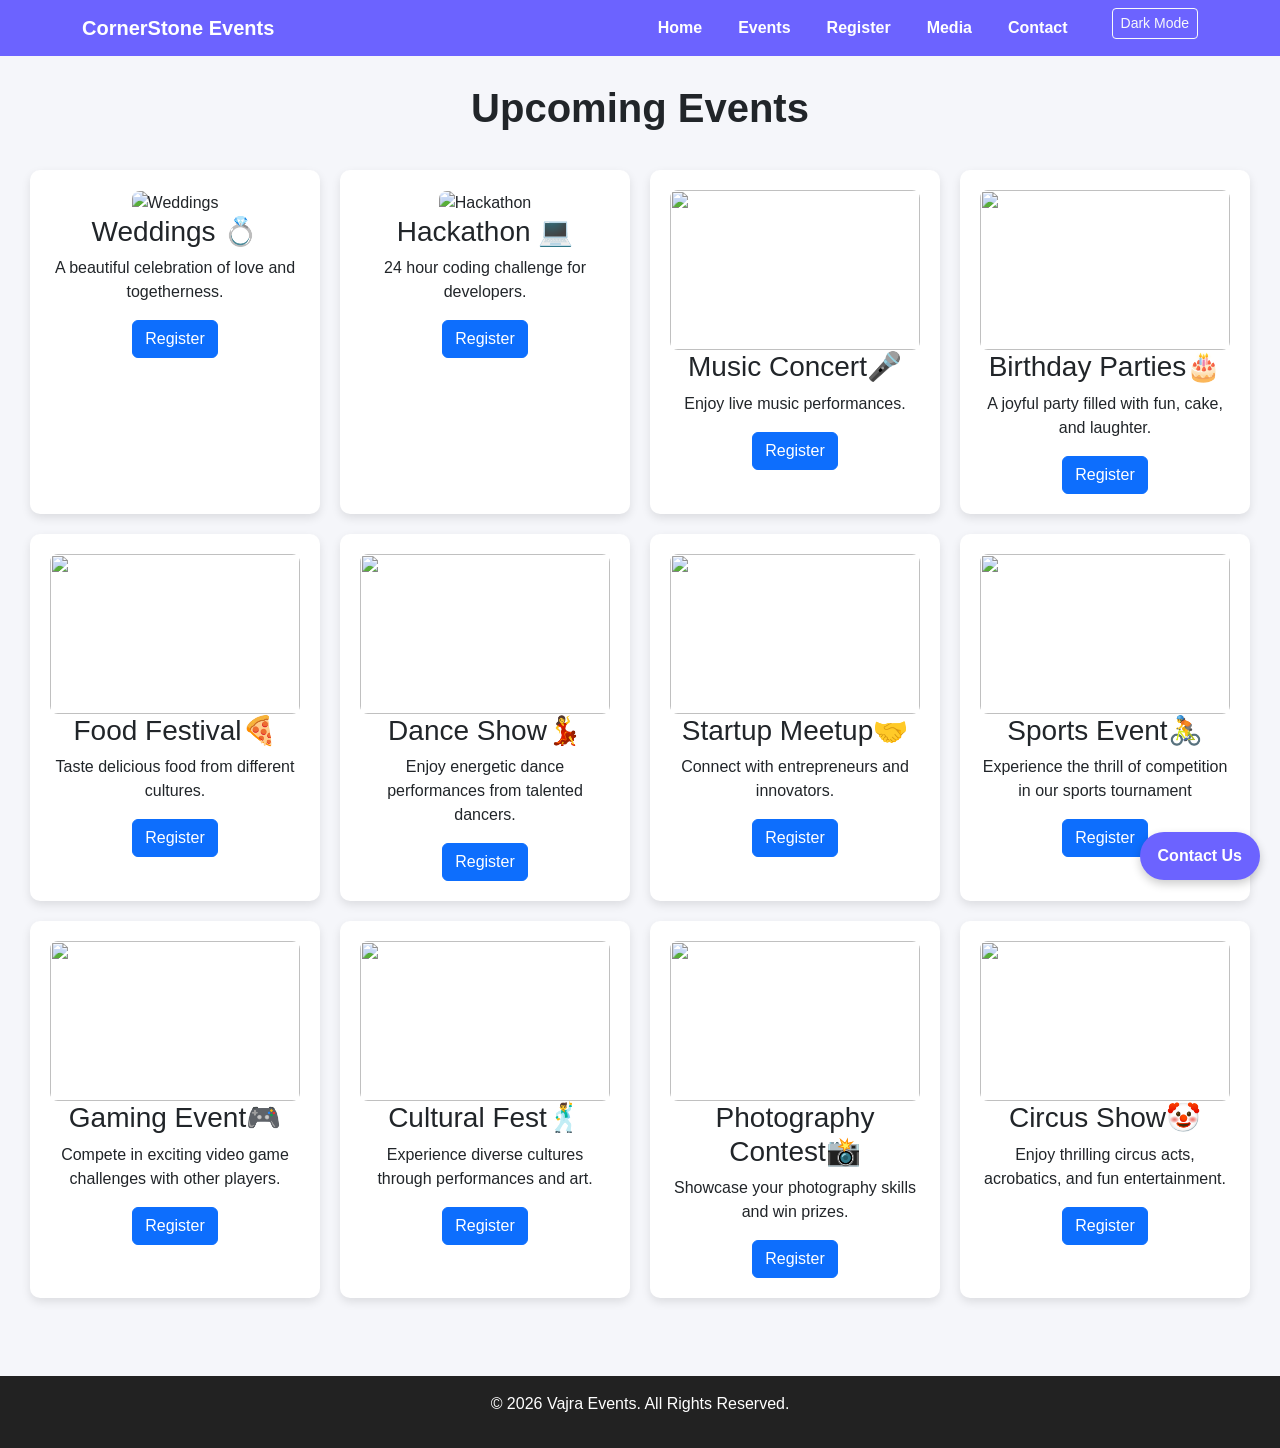
==== events.html @ 29a8940f "Add files via upload" ====
<!DOCTYPE html>
<html lang="en">
<head>
    <meta charset="UTF-8">
    <meta name="viewport" content="width=device-width, initial-scale=1.0">
    <title>Vajra Events | Events</title>
    <link href="https://cdn.jsdelivr.net/npm/bootstrap@5.3.2/dist/css/bootstrap.min.css" rel="stylesheet">
    <link rel="stylesheet" href="style.css">
</head>
<body>

<!-- Navbar -->
<nav class="navbar navbar-expand-lg navbar-dark">
    <div class="container">
        <a class="navbar-brand" href="index.html">CornerStone Events</a>
        <button class="navbar-toggler" type="button" data-bs-toggle="collapse" data-bs-target="#navMenu">
            <span class="navbar-toggler-icon"></span>
        </button>
        <div class="collapse navbar-collapse" id="navMenu">
            <ul class="navbar-nav ms-auto">
                <li class="nav-item"><a class="nav-link" href="index.html">Home</a></li>
                <li class="nav-item"><a class="nav-link active" href="events.html">Events</a></li>
                <li class="nav-item"><a class="nav-link" href="register.html">Register</a></li>
                <li class="nav-item"><a class="nav-link" href="media.html">Media</a></li>
                <li class="nav-item"><a class="nav-link" href="contact.html">Contact</a></li>
                <li class="nav-item ms-3">
                    <button id="themeBtn" class="btn btn-outline-light btn-sm">Dark Mode</button>
                </li>
            </ul>
        </div>
    </div>
</nav>

<h1 class="title mt-4">Upcoming Events</h1>

<div class="event-grid">
<div class="event-card">
<img src="https://storage.unitedwebnetwork.com/files/1189/8c654d5a025b390c5c08a782078a3b62.png" alt="Weddings">
<h3>Weddings 💍</h3>
<p>A beautiful celebration of love and togetherness.</p>
<a href="register.html" class="btn btn-primary">Register</a>
</div>
<div class="event-card">
<img src="https://files-scs-prod.s3-ap-southeast-1.amazonaws.com/public/images/1680146921726_Hackathon%20Singapore%20Header%20Image.jpg" alt="Hackathon">
<h3>Hackathon 💻</h3>
<p>24 hour coding challenge for developers.</p>
<a href="register.html" class="btn btn-primary">Register</a>
</div>
    
<div class="event-card">
<img src="https://www.musicplus.in/wp-content/uploads/2025/01/Colplay-BMS_musicplus.jpg">
<h3>Music Concert🎤</h3>
<p>Enjoy live music performances.</p>
 <a href="register.html" class="btn btn-primary">Register</a>
</div>

<div class="event-card">
<img src="https://encrypted-tbn0.gstatic.com/images?q=tbn:ANd9GcQK1ip2n1jhJsGO4JB0xkMAZ8TscZ02x8-OOw&s">
<h3>Birthday Parties🎂</h3>
<p>A joyful party filled with fun, cake, and laughter.</p>
 <a href="register.html" class="btn btn-primary">Register</a>
</div>

<div class="event-card">
<img src="https://i.ytimg.com/vi/8UWquC06MMc/maxresdefault.jpg">
<h3>Food Festival🍕</h3>
<p>Taste delicious food from different cultures.</p>
 <a href="register.html" class="btn btn-primary">Register</a>
</div>

<div class="event-card">
<img src="https://encrypted-tbn0.gstatic.com/images?q=tbn:ANd9GcRfmMNvnEgjr5Dv5BlzbXGuq45lMYef6G59ig&s">
<h3>Dance Show💃</h3>
<p>Enjoy energetic dance performances from talented dancers.</p>
 <a href="register.html" class="btn btn-primary">Register</a>
</div>


<div class="event-card">
<img src="https://encrypted-tbn0.gstatic.com/images?q=tbn:ANd9GcRmOMCsoZEDzqGtE8jQvB_FhKVyTGDK3GOB6A&s">
<h3>Startup Meetup🤝</h3>
<p>Connect with entrepreneurs and innovators.</p>
<a href="register.html" class="btn btn-primary">Register</a>
</div>

<div class="event-card">
<img src="https://encrypted-tbn0.gstatic.com/images?q=tbn:ANd9GcRODcqMg_H90W5m_EBzajV0h2tkY-MtJ46zSQ&s">
<h3>Sports Event🚴</h3>
<p>Experience the thrill of competition in our sports tournament</p>
 <a href="register.html" class="btn btn-primary">Register</a>
</div>

<div class="event-card">
<img src="https://gamepalacio.com/wp-content/uploads/2026/03/AT0_2213-1.webp">
<h3>Gaming Event🎮</h3>
<p>Compete in exciting video game challenges with other players.</p>
 <a href="register.html" class="btn btn-primary">Register</a>
</div>

<div class="event-card">
<img src="https://encrypted-tbn0.gstatic.com/images?q=tbn:ANd9GcRfE9SqSJkHvbqNpvnhBOAW2iZu8sRUvcPzsA&s">
<h3>Cultural Fest🕺</h3>
<p>Experience diverse cultures through performances and art.</p>
 <a href="register.html" class="btn btn-primary">Register</a>
</div>

<div class="event-card">
<img src="https://encrypted-tbn0.gstatic.com/images?q=tbn:ANd9GcRfxG99XWO7nHsgKgqlrnHQYcCOntzgkB9g_Q&s">
<h3>Photography Contest📸</h3>
<p>Showcase your photography skills and win prizes.</p>
 <a href="register.html" class="btn btn-primary">Register</a>
</div>

<div class="event-card">
<img src="https://encrypted-tbn0.gstatic.com/images?q=tbn:ANd9GcTzDJuH83Fz-IIsOsY9LzloyenLYeglLlbkCg&s">
<h3>Circus Show🤡</h3>
<p>Enjoy thrilling circus acts, acrobatics, and fun entertainment.</p>
<a href="register.html" class="btn btn-primary">Register</a>
</div>
   
</div>

<!-- Footer & Contact -->
<footer class="text-center mt-5 p-3">
    <p>© 2026 Vajra Events. All Rights Reserved.</p>
</footer>
<div class="contact-fixed">Contact Us</div>

<script src="script.js"></script>
<script src="https://cdn.jsdelivr.net/npm/bootstrap@5.3.2/dist/js/bootstrap.bundle.min.js"></script>
</body>
</html>
---- style.css ----
/*  General Styles */
body {
    font-family: Arial, Helvetica, sans-serif;
    background: #f5f6fa;
    margin: 0;
    padding-top: 60px;
    transition: background 0.3s, color 0.3s;
}

a {
    text-decoration: none;
}

/* Navbar */
.navbar {
    background: #6C63FF;
    position: fixed;
    top: 0;
    left: 0;
    width: 100%;
    z-index: 1000;
}

.navbar .navbar-nav {
    display: flex;
    gap: 20px;
}

.navbar a {
    color: white;
    font-weight: bold;
}

.navbar a:hover {
    text-decoration: underline;
}

/*   Titles & Hero Section */
.title {
    text-align: center;
    margin-top: 30px;
    font-weight: bold;
}

.hero {
    padding: 60px 20px;
    background: linear-gradient(120deg,#6C63FF,#8f89ff);
    color: white;
    text-align: center;
    position: relative;
    animation: fadeHero 2s;
}

.hero-img {
    width: 100%;
    height: 80vh;
    object-fit: cover;
    border-radius: 10px;
    margin-top: 20px;
    animation: floatImg 4s infinite ease-in-out;
}

/* Hero Animations */
@keyframes fadeHero {
    from {opacity: 0; transform: translateY(-20px);}
    to {opacity: 1;}
}

@keyframes floatImg {
    0% {transform: translateY(0);}
    50% {transform: translateY(-15px);}
    100% {transform: translateY(0);}
}

/* Featured Event */
#featuredEvent {
    font-size: 28px;
    font-weight: bold;
    color: #6C63FF;
    animation: pulseText 2s infinite;
}

@keyframes pulseText {
    0% {transform: scale(1); opacity: 1;}
    50% {transform: scale(1.1); opacity: 0.7;}
    100% {transform: scale(1); opacity: 1;}
}

/*    Feature Cards & Event Grid */
.feature-card, .event-card {
    background: white;
    border-radius: 10px;
    box-shadow: 0 4px 10px rgba(0,0,0,0.1);
    padding: 20px;
    text-align: center;
    transition: 0.3s;
}

.feature-card:hover, .event-card:hover {
    transform: translateY(-5px) scale(1.05);
}

.event-grid {
    display: grid;
    grid-template-columns: repeat(auto-fit, minmax(250px, 1fr));
    gap: 20px;
    padding: 30px;
}

.event-card img {
    width: 100%;
    height: 160px;
    object-fit: cover;
    border-radius: 8px;
    transition: 0.3s;
}

.event-card img:hover {
    transform: scale(1.08);
}

@keyframes cardFade {
    from {opacity: 0; transform: translateY(20px);}
    to {opacity: 1;}
}

/*   Forms */
.form-box {
    width: 350px;
    margin: 30px auto;
    display: flex;
    flex-direction: column;
    gap: 10px;
    background: white;
    padding: 25px;
    border-radius: 10px;
    box-shadow: 0 4px 10px rgba(0,0,0,0.1);
}

.form-box input,
.form-box select,
.form-box textarea {
    padding: 8px;
    border: 1px solid #ccc;
    border-radius: 5px;
}

.form-box button {
    background: #6C63FF;
    color: white;
    border: none;
    padding: 10px;
    border-radius: 5px;
    cursor: pointer;
}

.form-box button:hover {
    background: #554ee0;
}

/* Gender Options */
.gender-options {
    display: flex;
    gap: 10px;
    margin-bottom: 10px;
}

/* Error Messages */
.text-danger {
    color: red;
    font-size: 0.9em;
}

/*    Gallery & Media */
.gallery {
    display: grid;
    grid-template-columns: repeat(auto-fit, minmax(250px, 1fr));
    gap: 20px;
    padding: 30px;
}

.gallery img {
    width: 100%;
    border-radius: 10px;
    transition: 0.3s;
}

.gallery img:hover {
    transform: scale(1.08);
}

.video-box, .audio-box {
    text-align: center;
    margin: 30px;
}

.media-title {
    text-align: center;
    margin-top: 40px;
}

/*   Table & Map */
.event-table {
    margin: auto;
    border-collapse: collapse;
    width: 60%;
}

.event-table th, .event-table td {
    border: 1px solid #ddd;
    padding: 10px;
    text-align: center;
}

.event-table th {
    background: #6C63FF;
    color: white;
}

.map-box {
    display: flex;
    justify-content: center;
    margin: 30px;
}

.map-box iframe {
    border-radius: 10px;
    box-shadow: 0 4px 10px rgba(0,0,0,0.2);
}

/* Footer & Contact Button */
footer {
    background: #222;
    color: white;
    padding: 15px;
    text-align: center;
}

.contact-fixed {
    position: fixed;
    bottom: 20px;
    right: 20px;
    background: #6C63FF;
    color: white;
    padding: 12px 18px;
    border-radius: 25px;
    font-weight: bold;
    box-shadow: 0 4px 10px rgba(0,0,0,0.2);
    cursor: pointer;
    transition: 0.3s;
    z-index: 1000;
}

.contact-fixed:hover {
    background: #554ee0;
    transform: scale(1.05);
}

/*   Dark Mode */
.dark {
    background: #121212;
    color: white;
}

.dark .feature-card,
.dark .event-card,
.dark .form-box,
.dark .event-table {
    background: #1e1e1e;
    color: white;
}

.dark footer {
    background: #1e1e1e;
}
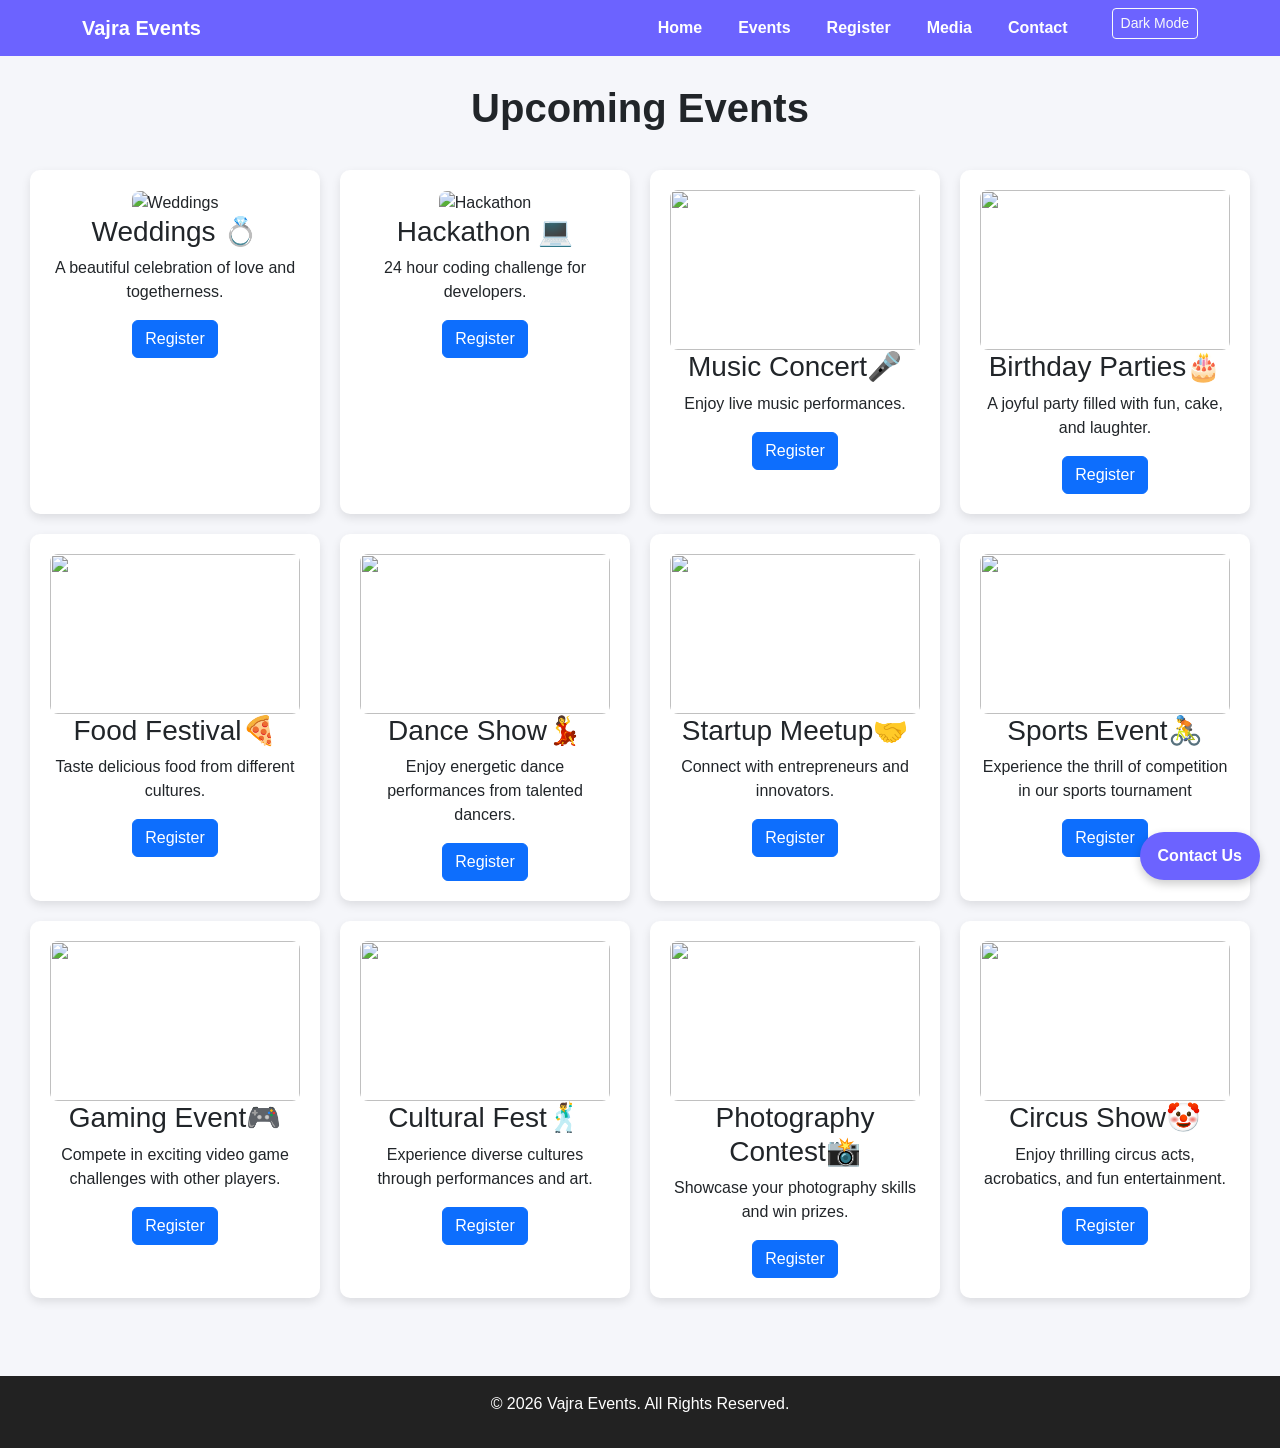
==== commit a812b22c: "Update events.html" ====
--- a/events.html
+++ b/events.html
@@ -12,7 +12,7 @@
 <!-- Navbar -->
 <nav class="navbar navbar-expand-lg navbar-dark">
     <div class="container">
-        <a class="navbar-brand" href="index.html">CornerStone Events</a>
+        <a class="navbar-brand" href="index.html">Vajra Events</a>
         <button class="navbar-toggler" type="button" data-bs-toggle="collapse" data-bs-target="#navMenu">
             <span class="navbar-toggler-icon"></span>
         </button>
@@ -130,3 +130,4 @@
 <script src="https://cdn.jsdelivr.net/npm/bootstrap@5.3.2/dist/js/bootstrap.bundle.min.js"></script>
 </body>
 </html>
+
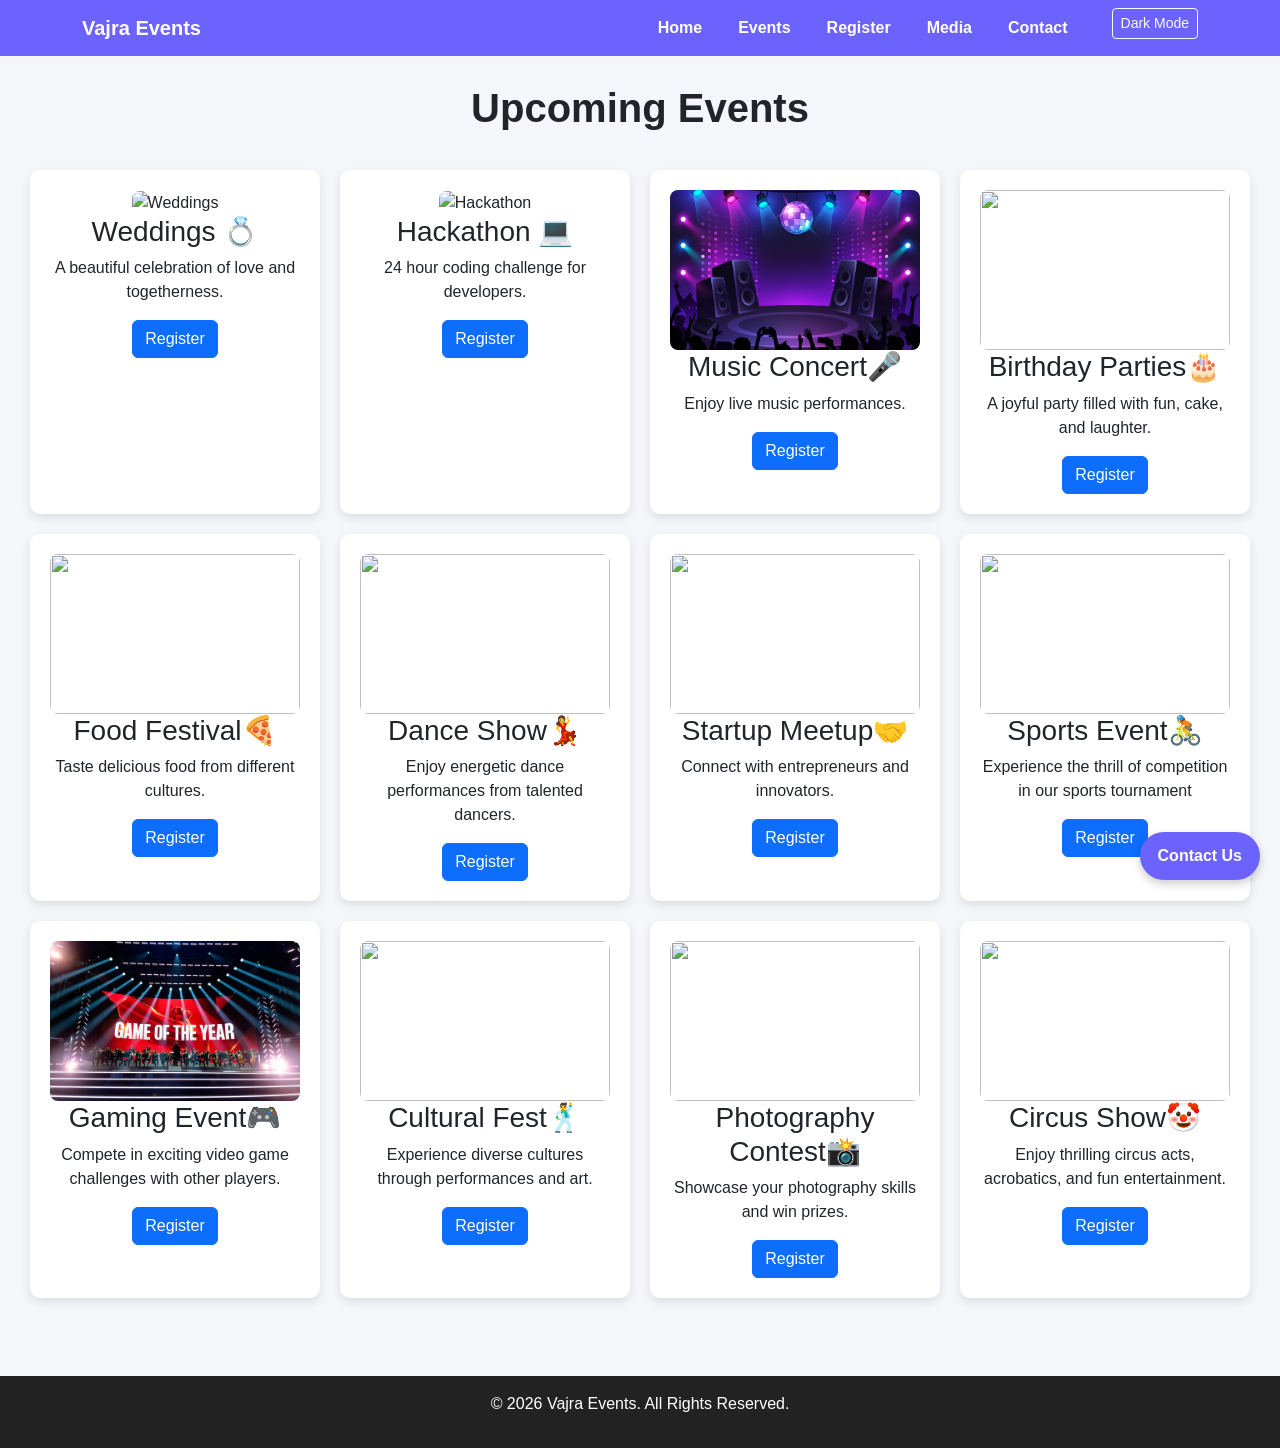
==== commit 587e434c: "Fix HTML encoding issues and update image sources" ====
--- a/events.html
+++ b/events.html
@@ -48,7 +48,7 @@
 </div>
     
 <div class="event-card">
-<img src="https://www.musicplus.in/wp-content/uploads/2025/01/Colplay-BMS_musicplus.jpg">
+<img src="music.avif">
 <h3>Music Concert🎤</h3>
 <p>Enjoy live music performances.</p>
  <a href="register.html" class="btn btn-primary">Register</a>
@@ -91,7 +91,7 @@
 </div>
 
 <div class="event-card">
-<img src="https://gamepalacio.com/wp-content/uploads/2026/03/AT0_2213-1.webp">
+<img src="gaming.jfif">
 <h3>Gaming Event🎮</h3>
 <p>Compete in exciting video game challenges with other players.</p>
  <a href="register.html" class="btn btn-primary">Register</a>
@@ -131,3 +131,5 @@
 </body>
 </html>
 
+
+
